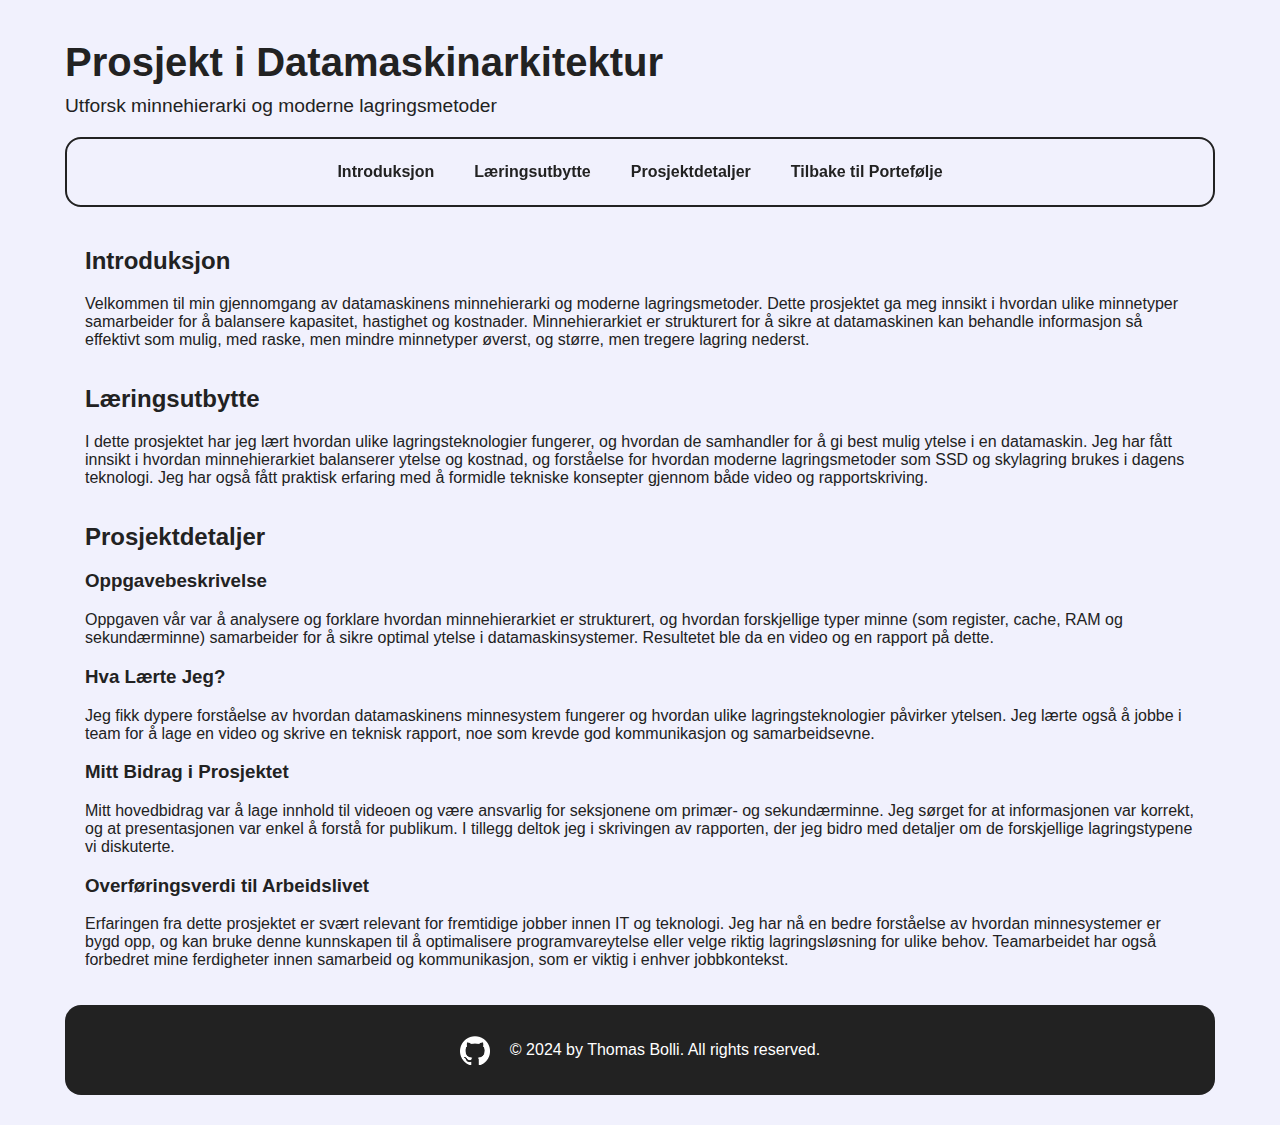
==== data-architecture.html @ c44c5591 "init" ====
<!DOCTYPE html>
<html lang="no">
<head>
    <meta charset="UTF-8">
    <meta name="viewport" content="width=device-width, initial-scale=1.0">
    <title>Prosjekt i Datamaskinarkitektur</title>
    <link rel="stylesheet" href="./styles/styles.css">
</head>
<body>
    <header class="header">
        <div class="header-content">
            <h1>Prosjekt i Datamaskinarkitektur</h1>
            <p>Utforsk minnehierarki og moderne lagringsmetoder</p>
        </div>
    </header>

    <nav class="navbar">
        <a href="#intro">Introduksjon</a>
        <a href="#learning-outcome">Læringsutbytte</a>
        <a href="#details">Prosjektdetaljer</a>
        <a href="index.html">Tilbake til Portefølje</a>
    </nav>

    <main class="main-content">
        <section id="intro">
            <div>
                <h2>Introduksjon</h2>
                <p>Velkommen til min gjennomgang av datamaskinens minnehierarki og moderne lagringsmetoder. Dette prosjektet ga meg innsikt i hvordan ulike minnetyper samarbeider for å balansere kapasitet, hastighet og kostnader. Minnehierarkiet er strukturert for å sikre at datamaskinen kan behandle informasjon så effektivt som mulig, med raske, men mindre minnetyper øverst, og større, men tregere lagring nederst.</p>
            </div>
        </section>

        <section id="learning-outcome">
            <div>
                <h2>Læringsutbytte</h2>
                <p>I dette prosjektet har jeg lært hvordan ulike lagringsteknologier fungerer, og hvordan de samhandler for å gi best mulig ytelse i en datamaskin. Jeg har fått innsikt i hvordan minnehierarkiet balanserer ytelse og kostnad, og forståelse for hvordan moderne lagringsmetoder som SSD og skylagring brukes i dagens teknologi. Jeg har også fått praktisk erfaring med å formidle tekniske konsepter gjennom både video og rapportskriving.</p>
            </div>
        </section>

        <section id="details">
            <div>
                <h2>Prosjektdetaljer</h2>
                <h3>Oppgavebeskrivelse</h3>
                <p>
                    Oppgaven vår var å analysere og forklare hvordan minnehierarkiet er strukturert, og hvordan forskjellige typer minne (som register, cache, RAM og sekundærminne) samarbeider for å sikre optimal ytelse i datamaskinsystemer.
                    Resultetet ble da en video og en rapport på dette.
                </p>

                <h3>Hva Lærte Jeg?</h3>
                <p>Jeg fikk dypere forståelse av hvordan datamaskinens minnesystem fungerer og hvordan ulike lagringsteknologier påvirker ytelsen. Jeg lærte også å jobbe i team for å lage en video og skrive en teknisk rapport, noe som krevde god kommunikasjon og samarbeidsevne.</p>

                <h3>Mitt Bidrag i Prosjektet</h3>
                <p>Mitt hovedbidrag var å lage innhold til videoen og være ansvarlig for seksjonene om primær- og sekundærminne. Jeg sørget for at informasjonen var korrekt, og at presentasjonen var enkel å forstå for publikum. I tillegg deltok jeg i skrivingen av rapporten, der jeg bidro med detaljer om de forskjellige lagringstypene vi diskuterte.</p>

                <h3>Overføringsverdi til Arbeidslivet</h3>
                <p>Erfaringen fra dette prosjektet er svært relevant for fremtidige jobber innen IT og teknologi. Jeg har nå en bedre forståelse av hvordan minnesystemer er bygd opp, og kan bruke denne kunnskapen til å optimalisere programvareytelse eller velge riktig lagringsløsning for ulike behov. Teamarbeidet har også forbedret mine ferdigheter innen samarbeid og kommunikasjon, som er viktig i enhver jobbkontekst.</p>
            </div>
        </section>
    </main>

    <footer>
        <a href="https://github.com/Tbolli" target="_blank" style="cursor: pointer; display: flex; align-items: center;">
            <img width="30px" src="./assets/logos/github-mark-white.png" alt="GitHub-logo">
        </a>
        <p>© 2024 by Thomas Bolli. All rights reserved.</p>
    </footer>
</body>
</html>
---- styles/styles.css ----
*{
  font-family: 'Inter', sans-serif;
}
html{
  scroll-behavior: smooth;
}
a,p,h1,h2,h3,h4{
  color: #222;
}
body {
  font-family: 'Inter', sans-serif;
  margin: 0;
  padding: 0;
  color: #222;
  background-color: #F1F1FD;
  max-width: 1150px;
  margin:auto;
  padding: 30px;
  margin-top: 10px;
}

section{
  scroll-margin-top: 7em;
  width: 100%;
}

.header h1 {
  font-size: 2.5em;
  margin: 0;
}

.header p {
  margin: 10px 0 20px;
  font-size: 1.2em;
}

.navbar {
  display: flex;
  justify-content: center;
  backdrop-filter: blur(10px);
  background: rgba(241, 241, 253, 0.5);
  border: 2px solid #222;
  border-radius: 1rem;
  padding: 10px 0;
  position: sticky;
  top: 12px;
}

.navbar a {
  padding: 14px 20px;
  text-decoration: none;
  font-weight: 600;
  border-radius: 1rem;
}

.navbar a:hover {
  color: #3f3f3f;
}

.main-content {
  display: flex;
  flex-direction: row;
  flex-wrap: wrap;
  padding: 20px;
}

.section {
  padding: 20px;
  text-align: center;
  flex: 1 1 30%; 
  margin: 10px;
}

.btn{
  padding:8px 15px;
  background: none;
  border-radius: 0.5rem;
  border: 2px solid #222;
  color: #222;
  cursor: pointer;
  transition: 0.3s;
  font-size: 12px;
  font-weight: 600;
  text-decoration: none;
} 

.btn:hover{
  background-color: #222;
  color:#fff ;
}

.horizontal-section {
  border: 1px solid #ddd;
  border-radius: 8px;
  box-shadow: 0 0 10px rgba(0, 0, 0, 0.1);
}

.section-content {
  max-width: 300px;
  margin: 0 auto;
}

.divder-container{
  display: grid;
  grid-template-columns:auto auto;
  gap: 18px;
  margin: auto;
}

.divider{
  padding: 1px;
  background: #222;
  border-radius: 0.25rem;
}

.divider-vertical{
  width: 100%;
  margin-bottom: 20px;
}

.profile-pic {
  width: 500px;
  border-radius: 0.5rem;
}

.profile-pic-front{
  width: 300px;
  border-radius: 0.5rem;
}

footer {
  display: flex;
  justify-content: center;
  gap:20px;
  padding: 20px;
  background: #222;
  border-radius: 1rem;
}
footer * {
  color: #fff;
}
#introduction span{
  font-size: 18px;
}

/* Responsive Design */
@media (max-width: 768px) {
  .main-content {
      flex-direction: column;
      padding: 20px;
  }
  
  .navbar a {
      padding: 10px;
      display: block;
  }
}
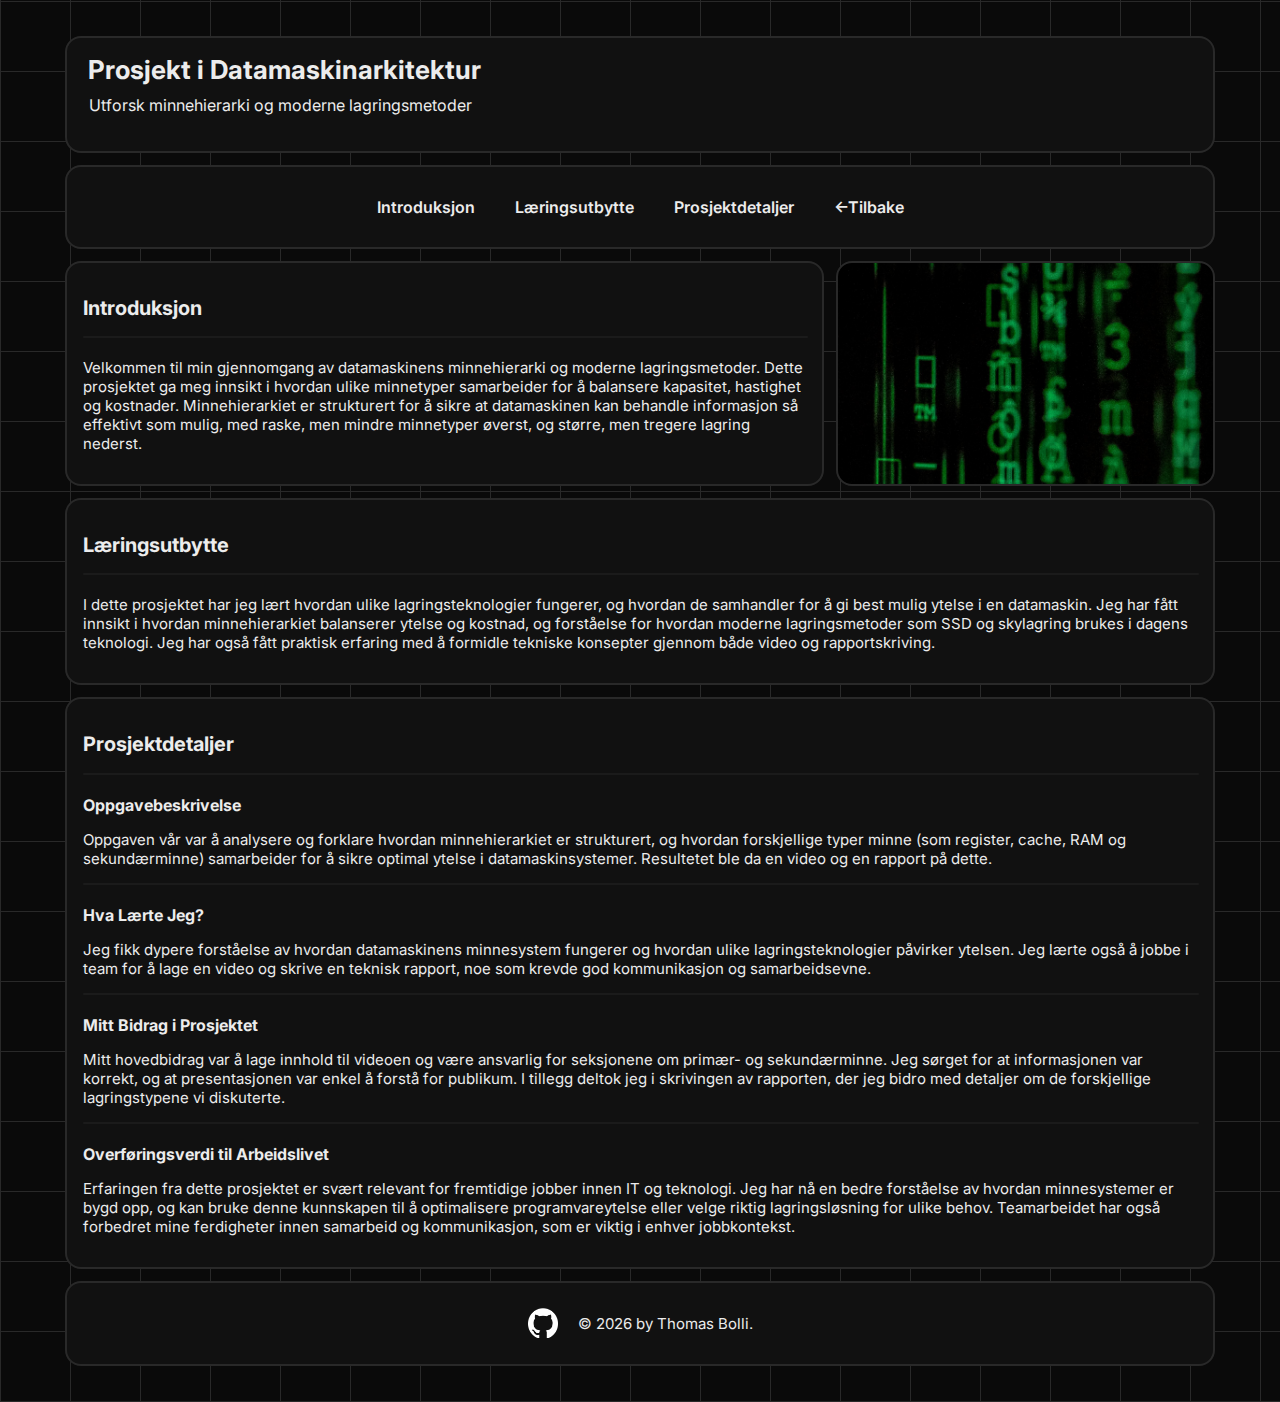
==== commit 9e8f9634: "Further improvments" ====
--- a/data-architecture.html
+++ b/data-architecture.html
@@ -5,63 +5,79 @@
     <meta name="viewport" content="width=device-width, initial-scale=1.0">
     <title>Prosjekt i Datamaskinarkitektur</title>
     <link rel="stylesheet" href="./styles/styles.css">
+    <link rel="stylesheet" href="./styles/data-architecture.css">
+    <link href="https://fonts.googleapis.com/css2?family=Inter:wght@300;400;600&display=swap" rel="stylesheet">
 </head>
 <body>
-    <header class="header">
-        <div class="header-content">
-            <h1>Prosjekt i Datamaskinarkitektur</h1>
-            <p>Utforsk minnehierarki og moderne lagringsmetoder</p>
-        </div>
+    <header class="div-wrapper header" style="margin-bottom:12px;">
+        <h1>Prosjekt i Datamaskinarkitektur</h1>
+        <p style="padding-left: 6px;">Utforsk minnehierarki og moderne lagringsmetoder</p>
     </header>
 
-    <nav class="navbar">
+    <nav class="div-wrapper navbar"> 
         <a href="#intro">Introduksjon</a>
         <a href="#learning-outcome">Læringsutbytte</a>
         <a href="#details">Prosjektdetaljer</a>
-        <a href="index.html">Tilbake til Portefølje</a>
+        <a href="index.html"> <-Tilbake</a>
     </nav>
 
     <main class="main-content">
-        <section id="intro">
-            <div>
+        <section id="intro" style="display: grid; grid-template-columns: 2fr 1fr; gap:0 12px;">
+            <div class="div-wrapper ">
                 <h2>Introduksjon</h2>
+                <div class="divider divider-vertical"></div>
                 <p>Velkommen til min gjennomgang av datamaskinens minnehierarki og moderne lagringsmetoder. Dette prosjektet ga meg innsikt i hvordan ulike minnetyper samarbeider for å balansere kapasitet, hastighet og kostnader. Minnehierarkiet er strukturert for å sikre at datamaskinen kan behandle informasjon så effektivt som mulig, med raske, men mindre minnetyper øverst, og større, men tregere lagring nederst.</p>
             </div>
+            
+            <div class="div-wrapper" id="techUsed"></div>
         </section>
 
-        <section id="learning-outcome">
-            <div>
-                <h2>Læringsutbytte</h2>
-                <p>I dette prosjektet har jeg lært hvordan ulike lagringsteknologier fungerer, og hvordan de samhandler for å gi best mulig ytelse i en datamaskin. Jeg har fått innsikt i hvordan minnehierarkiet balanserer ytelse og kostnad, og forståelse for hvordan moderne lagringsmetoder som SSD og skylagring brukes i dagens teknologi. Jeg har også fått praktisk erfaring med å formidle tekniske konsepter gjennom både video og rapportskriving.</p>
-            </div>
-        </section>
+            <section id="learning-outcome">
+                <div class="div-wrapper">
+                    <div>
+                        <h2>Læringsutbytte</h2>
+                        <div class="divider divider-vertical"></div>
+                        <p>I dette prosjektet har jeg lært hvordan ulike lagringsteknologier fungerer, 
+                            og hvordan de samhandler for å gi best mulig ytelse i en datamaskin. 
+                            Jeg har fått innsikt i hvordan minnehierarkiet balanserer ytelse og kostnad, 
+                            og forståelse for hvordan moderne lagringsmetoder som SSD og skylagring brukes i dagens teknologi. 
+                            Jeg har også fått praktisk erfaring med å formidle tekniske konsepter gjennom både video og rapportskriving.
+                        </p>
+                    </div>
+                    
+                </div>
+            </section>
 
-        <section id="details">
-            <div>
-                <h2>Prosjektdetaljer</h2>
-                <h3>Oppgavebeskrivelse</h3>
-                <p>
-                    Oppgaven vår var å analysere og forklare hvordan minnehierarkiet er strukturert, og hvordan forskjellige typer minne (som register, cache, RAM og sekundærminne) samarbeider for å sikre optimal ytelse i datamaskinsystemer.
-                    Resultetet ble da en video og en rapport på dette.
-                </p>
-
-                <h3>Hva Lærte Jeg?</h3>
-                <p>Jeg fikk dypere forståelse av hvordan datamaskinens minnesystem fungerer og hvordan ulike lagringsteknologier påvirker ytelsen. Jeg lærte også å jobbe i team for å lage en video og skrive en teknisk rapport, noe som krevde god kommunikasjon og samarbeidsevne.</p>
-
-                <h3>Mitt Bidrag i Prosjektet</h3>
-                <p>Mitt hovedbidrag var å lage innhold til videoen og være ansvarlig for seksjonene om primær- og sekundærminne. Jeg sørget for at informasjonen var korrekt, og at presentasjonen var enkel å forstå for publikum. I tillegg deltok jeg i skrivingen av rapporten, der jeg bidro med detaljer om de forskjellige lagringstypene vi diskuterte.</p>
-
-                <h3>Overføringsverdi til Arbeidslivet</h3>
-                <p>Erfaringen fra dette prosjektet er svært relevant for fremtidige jobber innen IT og teknologi. Jeg har nå en bedre forståelse av hvordan minnesystemer er bygd opp, og kan bruke denne kunnskapen til å optimalisere programvareytelse eller velge riktig lagringsløsning for ulike behov. Teamarbeidet har også forbedret mine ferdigheter innen samarbeid og kommunikasjon, som er viktig i enhver jobbkontekst.</p>
-            </div>
-        </section>
+            <section id="details">
+                <div class="div-wrapper">
+                    <h2>Prosjektdetaljer</h2>
+                    <div class="divider divider-vertical"></div>
+                    <b>Oppgavebeskrivelse</b>
+                    <p>
+                        Oppgaven vår var å analysere og forklare hvordan minnehierarkiet er strukturert, og hvordan forskjellige typer minne (som register, cache, RAM og sekundærminne) samarbeider for å sikre optimal ytelse i datamaskinsystemer.
+                        Resultetet ble da en video og en rapport på dette.
+                    </p>
+                    <div class="divider divider-vertical"></div>
+                    <b>Hva Lærte Jeg?</b>
+                    <p>Jeg fikk dypere forståelse av hvordan datamaskinens minnesystem fungerer og hvordan ulike lagringsteknologier påvirker ytelsen. Jeg lærte også å jobbe i team for å lage en video og skrive en teknisk rapport, noe som krevde god kommunikasjon og samarbeidsevne.</p>
+                    <div class="divider divider-vertical"></div>
+                    <b>Mitt Bidrag i Prosjektet</b>
+                    <p>Mitt hovedbidrag var å lage innhold til videoen og være ansvarlig for seksjonene om primær- og sekundærminne. Jeg sørget for at informasjonen var korrekt, og at presentasjonen var enkel å forstå for publikum. I tillegg deltok jeg i skrivingen av rapporten, der jeg bidro med detaljer om de forskjellige lagringstypene vi diskuterte.</p>
+                    <div class="divider divider-vertical"></div>
+                    <b>Overføringsverdi til Arbeidslivet</b>
+                    <p>Erfaringen fra dette prosjektet er svært relevant for fremtidige jobber innen IT og teknologi. Jeg har nå en bedre forståelse av hvordan minnesystemer er bygd opp, og kan bruke denne kunnskapen til å optimalisere programvareytelse eller velge riktig lagringsløsning for ulike behov. Teamarbeidet har også forbedret mine ferdigheter innen samarbeid og kommunikasjon, som er viktig i enhver jobbkontekst.</p>
+                </div>
+            </section>
+        </div>
     </main>
 
-    <footer>
+    <footer class="div-wrapper">
         <a href="https://github.com/Tbolli" target="_blank" style="cursor: pointer; display: flex; align-items: center;">
-            <img width="30px" src="./assets/logos/github-mark-white.png" alt="GitHub-logo">
+            <img width="30px" src="./assets/logos/github-mark-white.png">
         </a>
-        <p>© 2024 by Thomas Bolli. All rights reserved.</p>
+        <p>© <span id="year-date">----</span> by Thomas Bolli. </p>
     </footer>
+
+    <script src="script.js"></script>
 </body>
 </html>
--- a/styles/styles.css
+++ b/styles/styles.css
@@ -1,22 +1,55 @@
 *{
   font-family: 'Inter', sans-serif;
 }
+
+:root {
+  --main-bg-color: #0a0a0a;
+  --main-bg-line-color: #292929;
+  --main-highlight-color: #22C55E;
+  --main-text-color: #ececec;
+}
+
+::selection {
+  background: #000;
+  color: var(--main-highlight-color);
+}
 html{
   scroll-behavior: smooth;
 }
-a,p,h1,h2,h3,h4{
-  color: #222;
+a,p,h1,h2,h3,h4,b{
+  color: var(--main-text-color);
+}
+p{
+  font-size: 15px;
+}
+h2{
+  font-size: 20px;
 }
 body {
-  font-family: 'Inter', sans-serif;
   margin: 0;
   padding: 0;
-  color: #222;
-  background-color: #F1F1FD;
+  background-color: var(--main-bg-color)  ; /* Base background color */
+  background-image: 
+    repeating-linear-gradient(
+      90deg, 
+      var(--main-bg-line-color), 
+      var(--main-bg-line-color) 1px, 
+      transparent 1px, 
+      transparent 70px
+    ),
+    repeating-linear-gradient(
+      0deg, 
+      var(--main-bg-line-color), 
+      var(--main-bg-line-color) 1px, 
+      transparent 1px, 
+      transparent 70px
+    );
+
+  /* background-color: #F1F1FD; */
   max-width: 1150px;
   margin:auto;
   padding: 30px;
-  margin-top: 10px;
+  overflow-x: hidden;
 }
 
 section{
@@ -31,19 +64,27 @@
 
 .header p {
   margin: 10px 0 20px;
-  font-size: 1.2em;
+  font-size: 1em;
+}
+.header h1{
+  font-size: 26px;
 }
 
 .navbar {
   display: flex;
   justify-content: center;
-  backdrop-filter: blur(10px);
-  background: rgba(241, 241, 253, 0.5);
-  border: 2px solid #222;
-  border-radius: 1rem;
-  padding: 10px 0;
   position: sticky;
   top: 12px;
+  margin: 0 auto;
+  padding:12px 0;
+  transition: margin 0.6s ease, background-color 0.3s linear;
+  backdrop-filter: blur(10px);
+}
+
+.navbar.shrink {
+  margin-left: 85px;
+  margin-right: 85px;
+  background-color : rgba(29, 29, 29, 0.6)
 }
 
 .navbar a {
@@ -54,29 +95,43 @@
 }
 
 .navbar a:hover {
-  color: #3f3f3f;
+  color: var(--main-highlight-color);
 }
 
 .main-content {
   display: flex;
   flex-direction: row;
   flex-wrap: wrap;
-  padding: 20px;
 }
 
 .section {
-  padding: 20px;
   text-align: center;
   flex: 1 1 30%; 
-  margin: 10px;
+}
+
+.div-wrapper{
+  background-color: #111111;
+  color: #fff;
+  padding: 16px;
+  border-radius: 1rem;
+  border: 2px solid var(--main-bg-line-color);
+  margin: 6px 0;
+}
+
+.hover-none:hover{
+  border-color: var(--main-bg-line-color) !important;
+}
+
+.div-wrapper:hover{
+  border-color: var(--main-highlight-color);
 }
 
 .btn{
   padding:8px 15px;
   background: none;
   border-radius: 0.5rem;
-  border: 2px solid #222;
-  color: #222;
+  border: 2px solid var(--main-text-color);
+  color: var(--main-text-color);
   cursor: pointer;
   transition: 0.3s;
   font-size: 12px;
@@ -85,8 +140,8 @@
 } 
 
 .btn:hover{
-  background-color: #222;
-  color:#fff ;
+  border-color: var(--main-highlight-color);
+  color:var(--main-highlight-color) ;
 }
 
 .horizontal-section {
@@ -96,7 +151,7 @@
 }
 
 .section-content {
-  max-width: 300px;
+  max-width: 200px;
   margin: 0 auto;
 }
 
@@ -109,8 +164,8 @@
 
 .divider{
   padding: 1px;
-  background: #222;
-  border-radius: 0.25rem;
+  background: #1b1b1b;
+  border-radius: 0.5rem;
 }
 
 .divider-vertical{
@@ -118,6 +173,14 @@
   margin-bottom: 20px;
 }
 
+.text-with-divder{
+  max-width: 70ch;
+}
+
+.text-with-divder p,h2,h1{
+  padding:0 5px;
+}
+
 .profile-pic {
   width: 500px;
   border-radius: 0.5rem;
@@ -126,6 +189,19 @@
 .profile-pic-front{
   width: 300px;
   border-radius: 0.5rem;
+  border: 1px solid var(--main-bg-line-color);
+}
+
+.practises-header-wrapper{
+  display: grid; 
+  grid-template-columns: 1fr 2fr; 
+  gap:0 12px;
+}
+
+.practises-wrapper{
+  display: grid; 
+  grid-template-columns: 1fr 1fr; 
+  gap:0 12px;
 }
 
 footer {
@@ -133,15 +209,37 @@
   justify-content: center;
   gap:20px;
   padding: 20px;
-  background: #222;
   border-radius: 1rem;
 }
-footer * {
-  color: #fff;
-}
+
 #introduction span{
   font-size: 18px;
 }
+#projects p{
+  padding-left: 4px;
+}
+
+.text-highlight{
+  color: var(--main-highlight-color) !important;
+  font-family: 'Courier New', Courier, monospace;
+}
+
+.flicker {
+  display: inline-block;
+  animation: flicker-animation 1s infinite;
+}
+
+@keyframes flicker-animation {
+  0%, 100% {
+      opacity: 1;
+  }
+  50% {
+      opacity: 0;
+  }
+}
+
+
+
 
 /* Responsive Design */
 @media (max-width: 768px) {
--- a/styles/data-architecture.css
+++ b/styles/data-architecture.css
@@ -0,0 +1,15 @@
+h2{
+    padding-left: 0px !important;
+}
+
+ul{
+    font-size: 15px;
+    padding-left: 30px;
+}
+
+#techUsed{
+    background-image: url('../assets/techPic.jpg') ;
+    background-repeat: no-repeat;
+    background-attachment: fixed;
+    background-size: cover;
+}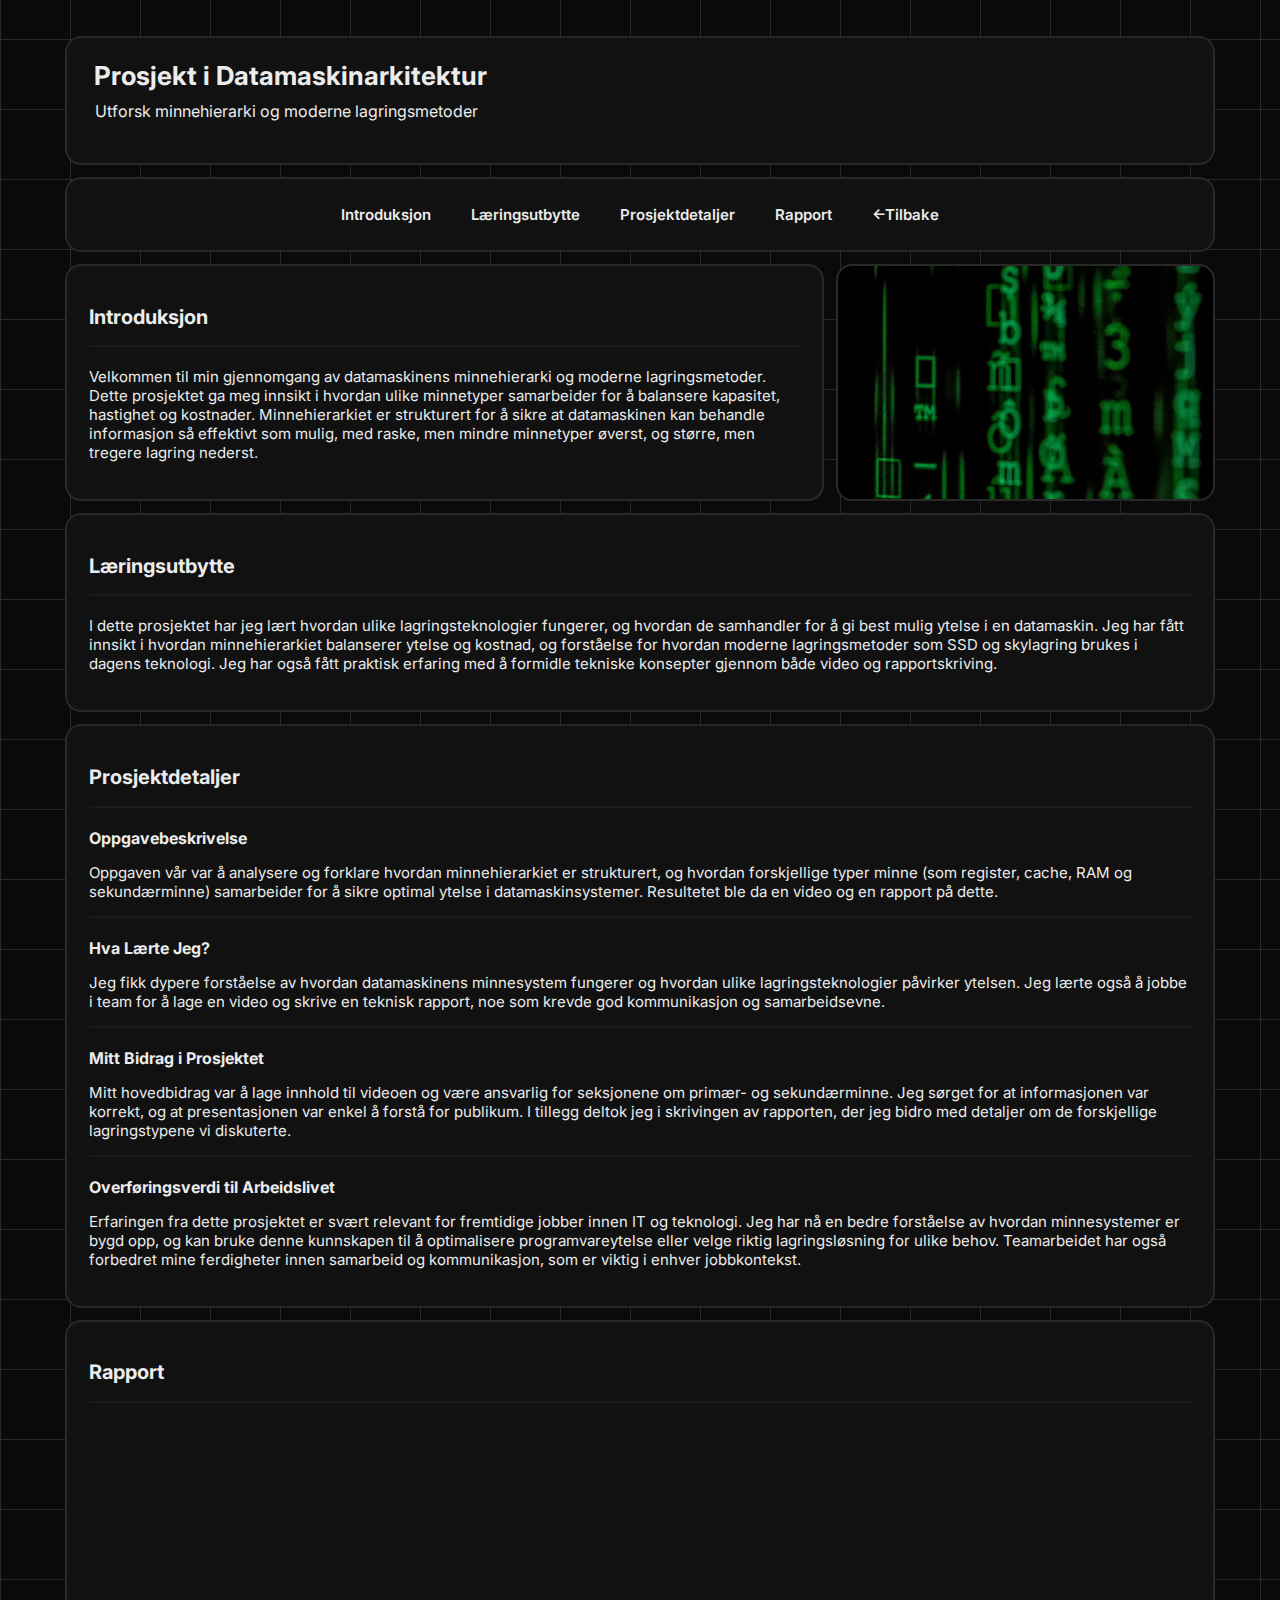
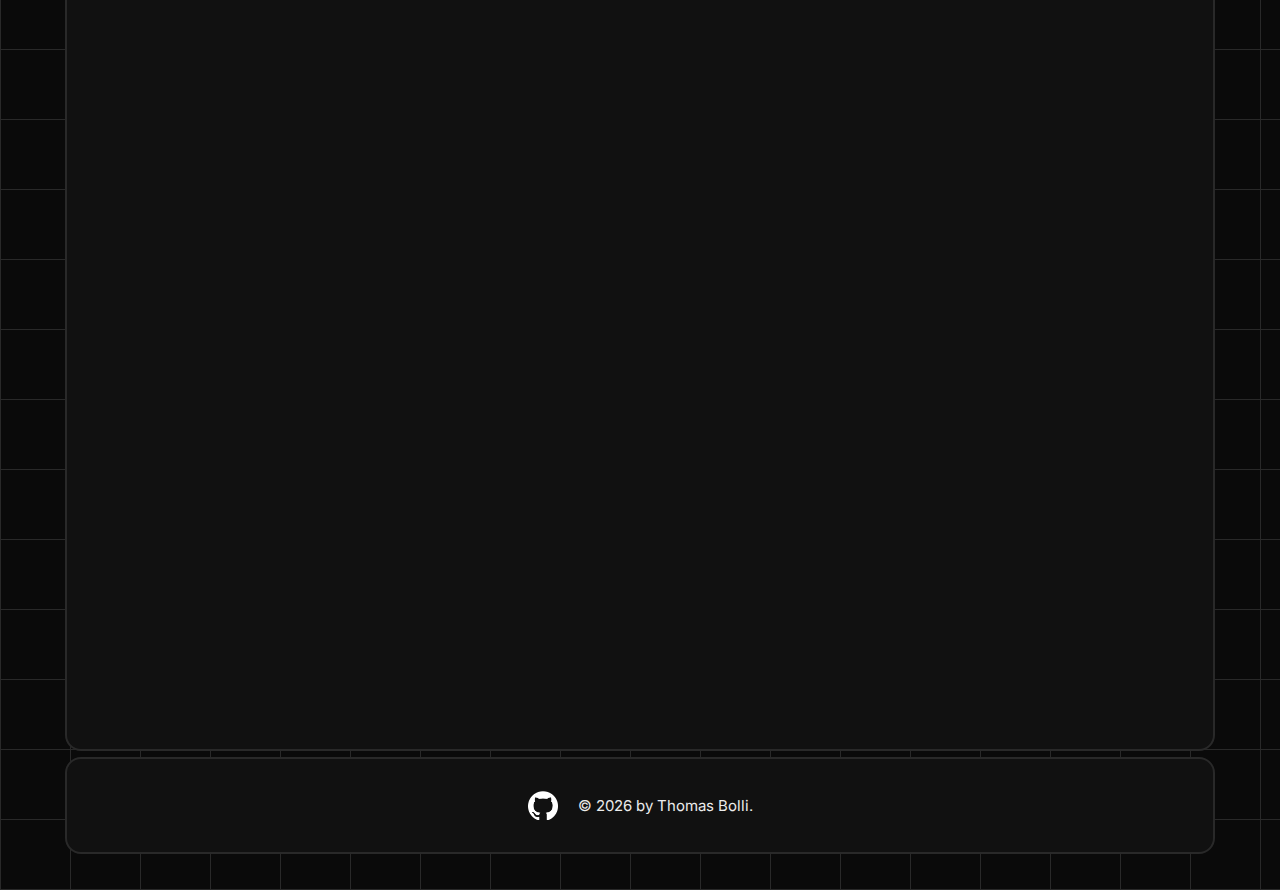
==== commit 1643a2e7: "Added Lego project / foodwaste template" ====
--- a/data-architecture.html
+++ b/data-architecture.html
@@ -5,7 +5,7 @@
     <meta name="viewport" content="width=device-width, initial-scale=1.0">
     <title>Prosjekt i Datamaskinarkitektur</title>
     <link rel="stylesheet" href="./styles/styles.css">
-    <link rel="stylesheet" href="./styles/data-architecture.css">
+    <link rel="stylesheet" href="./styles/blog.css">
     <link href="https://fonts.googleapis.com/css2?family=Inter:wght@300;400;600&display=swap" rel="stylesheet">
 </head>
 <body>
@@ -18,6 +18,7 @@
         <a href="#intro">Introduksjon</a>
         <a href="#learning-outcome">Læringsutbytte</a>
         <a href="#details">Prosjektdetaljer</a>
+        <a href="#report">Rapport</a>
         <a href="index.html"> <-Tilbake</a>
     </nav>
 
@@ -71,6 +72,12 @@
         </div>
     </main>
 
+    <div id="report" class="div-wrapper">
+        <h2>Rapport</h2>
+        <div class="divider divider-vertical"></div>
+        <iframe  src="./assets/texts/DataRapport.pdf" style="width: 100%;height:900px;border: none;"></iframe>
+    </div>
+
     <footer class="div-wrapper">
         <a href="https://github.com/Tbolli" target="_blank" style="cursor: pointer; display: flex; align-items: center;">
             <img width="30px" src="./assets/logos/github-mark-white.png">
--- a/styles/styles.css
+++ b/styles/styles.css
@@ -74,9 +74,9 @@
   display: flex;
   justify-content: center;
   position: sticky;
-  top: 12px;
+  top: 6px;
   margin: 0 auto;
-  padding:12px 0;
+  padding:12px 0 !important;
   transition: margin 0.6s ease, background-color 0.3s linear;
   backdrop-filter: blur(10px);
 }
@@ -92,6 +92,10 @@
   text-decoration: none;
   font-weight: 600;
   border-radius: 1rem;
+  font-size: 15px;
+  position: relative;
+  right: 0;
+  top:0;
 }
 
 .navbar a:hover {
@@ -112,7 +116,7 @@
 .div-wrapper{
   background-color: #111111;
   color: #fff;
-  padding: 16px;
+  padding: 22px;
   border-radius: 1rem;
   border: 2px solid var(--main-bg-line-color);
   margin: 6px 0;
@@ -122,9 +126,9 @@
   border-color: var(--main-bg-line-color) !important;
 }
 
-.div-wrapper:hover{
+/* .div-wrapper:hover{
   border-color: var(--main-highlight-color);
-}
+} */
 
 .btn{
   padding:8px 15px;
@@ -173,9 +177,6 @@
   margin-bottom: 20px;
 }
 
-.text-with-divder{
-  max-width: 70ch;
-}
 
 .text-with-divder p,h2,h1{
   padding:0 5px;
--- a/styles/blog.css
+++ b/styles/blog.css
@@ -0,0 +1,27 @@
+h2{
+    padding-left: 0px !important;
+}
+
+ul{
+    font-size: 15px;
+    padding-left: 15px;
+}
+
+li{
+    padding: 4px 0;
+}
+
+#techUsed{
+    background-image: url('../assets/techPic.jpg') ;
+    background-repeat: no-repeat;
+    background-attachment: fixed;
+    background-size: cover;
+}
+
+#legoCar{
+    background-image: url('../assets/lego-carr-001.gif') ;
+    background-repeat: no-repeat;
+    background-size:cover;
+    background-position-y: center;
+    background-position-x: center;
+}